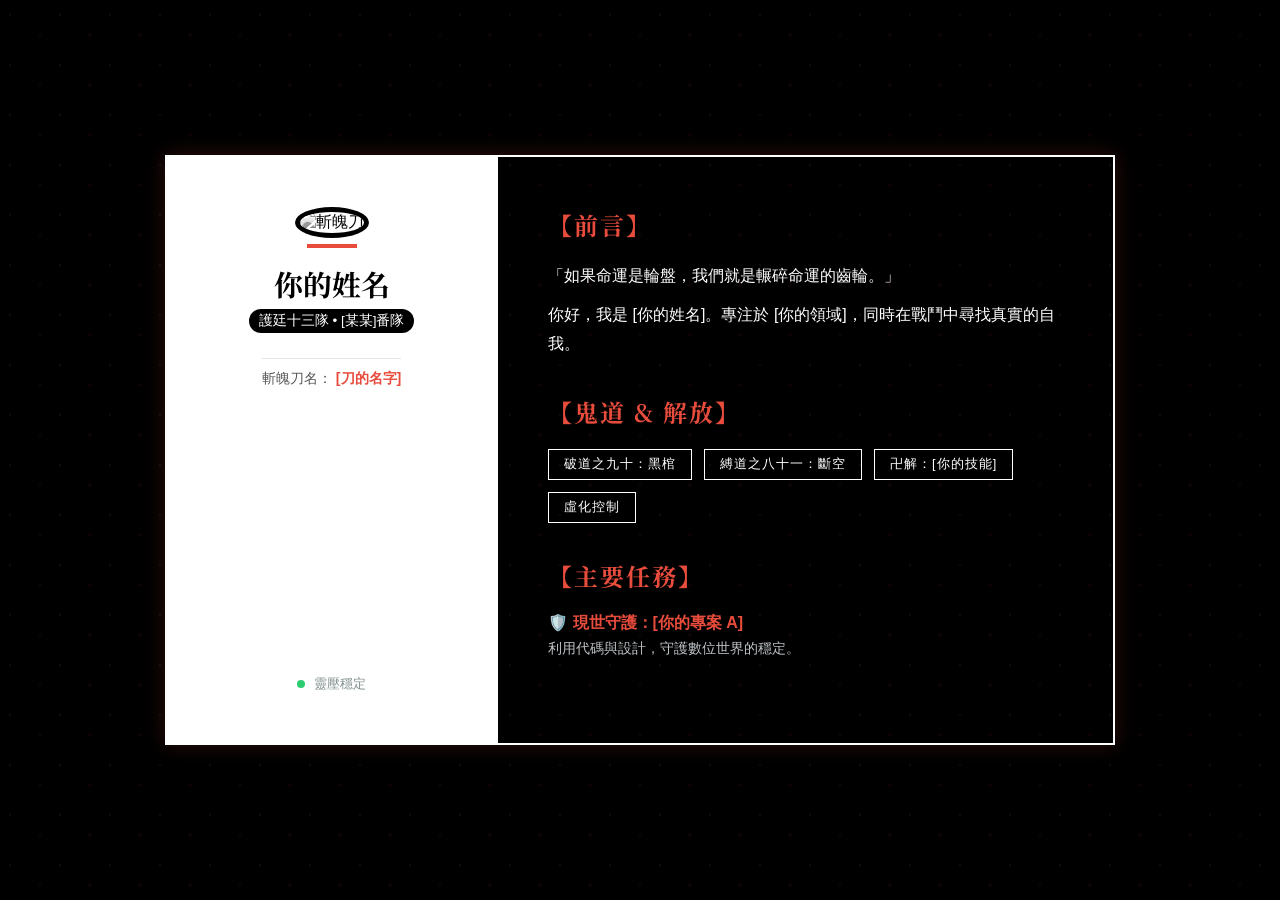
==== lab2/lab2.html @ b1182cb8 "自介" ====
<!DOCTYPE html>
<html lang="zh-Hant">
<head>
    <meta charset="UTF-8">
    <meta name="viewport" content="width=device-width, initial-scale=1.0">
    <title>護廷十三隊 - 自我介紹</title>
    <link rel="stylesheet" href="style.css">
    <link href="https://fonts.googleapis.com/css2?family=Kosugi+Maru&family=Noto+Serif+JP:wght@400;700&display=swap" rel="stylesheet">
</head>
<body>

    <div class="reiatsu-particles"></div>

    <div class="main-wrapper">
        <aside class="shinigami-profile">
            <div class="zanpakuto-icon">
                <img src="https://via.placeholder.com/150/000000/FFFFFF?text=BANKAI" alt="斬魄刀" class="avatar">
            </div>
            <h1 class="shinigami-name">你的姓名</h1>
            <p class="division-tag">護廷十三隊 • [某某]番隊</p>
            
            <div class="zanpakuto-info">
                <span class="label">斬魄刀名：</span>
                <span class="value">[刀的名字]</span>
            </div>

            <div class="soul-status">
                <span class="status-icon active"></span> 靈壓穩定
            </div>
        </aside>

        <main class="story-content">
            <section class="bio-section">
                <h2>【前言】</h2>
                <p>「如果命運是輪盤，我們就是輾碎命運的齒輪。」</p>
                <p>你好，我是 [你的姓名]。專注於 [你的領域]，同時在戰鬥中尋找真實的自我。</p>
            </section>

            <section class="skills-section">
                <h2>【鬼道 & 解放】</h2>
                <div class="skill-tags">
                    <span>破道之九十：黑棺</span>
                    <span>縛道之八十一：斷空</span>
                    <span>卍解：[你的技能]</span>
                    <span>虛化控制</span>
                </div>
            </section>

            <section class="mission-section">
                <h2>【主要任務】</h2>
                <div class="mission-item">
                    <strong>🛡️ 現世守護：[你的專案 A]</strong>
                    <p>利用代碼與設計，守護數位世界的穩定。</p>
                </div>
            </section>
        </main>
    </div>

</body>
</html>
---- lab2/style.css ----
/* 死神風格：黑、白、赤 */
:root {
    --color-bg: #000000;
    --color-text: #ffffff;
    --color-accent: #e74c3c; /* 靈壓與虛化的紅色 */
    --color-sub: #bdc3c7;
    --font-jp: 'Noto Serif JP', serif; /* 書法感字體 */
    --font-shinigami: 'Kosugi Maru', sans-serif;
}

* {
    margin: 0;
    padding: 0;
    box-sizing: border-box;
}

body {
    background-color: var(--color-bg);
    color: var(--color-text);
    font-family: var(--font-shinigami);
    display: flex;
    justify-content: center;
    align-items: center;
    min-height: 100vh;
    padding: 20px;
    overflow-x: hidden;
}

/* 靈壓背景動畫 */
.reiatsu-particles {
    position: fixed;
    top: 0;
    left: 0;
    width: 100%;
    height: 100%;
    background: 
        radial-gradient(circle at 20% 30%, rgba(255,255,255,0.05) 1px, transparent 1px),
        radial-gradient(circle at 80% 70%, rgba(231, 76, 60, 0.05) 2px, transparent 2px);
    background-size: 50px 50px;
    animation: reiatsuFlow 10s linear infinite;
    z-index: -1;
}

@keyframes reiatsuFlow {
    from { background-position: 0 0; }
    to { background-position: 100px 100px; }
}

/* 主容器 */
.main-wrapper {
    max-width: 950px;
    width: 100%;
    display: flex;
    border: 2px solid var(--color-text); /* 類似死神漫畫黑白框 */
    box-shadow: 0 0 20px rgba(231, 76, 60, 0.2); /* 微弱的紅光 */
    position: relative;
    overflow: hidden;
}

/* 左側：死神名片 */
.shinigami-profile {
    background: var(--color-text);
    color: var(--color-bg);
    padding: 50px 30px;
    width: 35%;
    display: flex;
    flex-direction: column;
    align-items: center;
    border-right: 2px solid var(--color-text);
}

.zanpakuto-icon {
    margin-bottom: 25px;
    position: relative;
}

.avatar {
    width: 130px;
    height: 130px;
    border-radius: 50%;
    border: 5px solid var(--color-bg);
    object-fit: cover;
    filter: grayscale(100%) contrast(120%); /* 灰階黑白效果 */
}

.zanpakuto-icon::after {
    content: '';
    position: absolute;
    bottom: -10px;
    left: 50%;
    transform: translateX(-50%);
    width: 50px;
    height: 4px;
    background-color: var(--color-accent); /* 下方的紅色強調 */
}

.shinigami-name {
    font-size: 1.8rem;
    font-weight: 700;
    margin-bottom: 5px;
    font-family: var(--font-jp); /* 使用日文書法感字體 */
}

.division-tag {
    font-size: 0.85rem;
    background-color: var(--color-bg);
    color: var(--color-text);
    padding: 3px 10px;
    border-radius: 20px;
    margin-bottom: 25px;
}

.zanpakuto-info {
    font-size: 0.9rem;
    margin-bottom: 10px;
    border-top: 1px solid rgba(0,0,0,0.1);
    padding-top: 10px;
}

.label { color: #555; }
.value { font-weight: 700; color: var(--color-accent); }

.soul-status {
    margin-top: auto;
    font-size: 0.8rem;
    color: #7f8c8d;
}

.status-icon.active {
    display: inline-block;
    width: 8px;
    height: 8px;
    background-color: #2ecc71;
    border-radius: 50%;
    margin-right: 5px;
}

/* 右側内容 */
.story-content {
    padding: 50px;
    width: 65%;
}

section {
    margin-bottom: 35px;
}

h2 {
    font-family: var(--font-jp);
    font-size: 1.5rem;
    color: var(--color-accent);
    margin-bottom: 20px;
    letter-spacing: 2px;
}

.bio-section p {
    margin-bottom: 10px;
    line-height: 1.8;
}

/* 技能標籤 */
.skill-tags {
    display: flex;
    flex-wrap: wrap;
    gap: 12px;
}

.skill-tags span {
    border: 1px solid var(--color-text);
    padding: 6px 15px;
    font-size: 0.8rem;
    letter-spacing: 1px;
    transition: 0.3s;
}

.skill-tags span:hover {
    background-color: var(--color-text);
    color: var(--color-bg);
    cursor: crosshair;
}

/* 任務 */
.mission-item strong {
    color: var(--color-accent);
    display: block;
    margin-bottom: 5px;
    font-size: 1rem;
}

.mission-item p {
    color: var(--color-sub);
    font-size: 0.9rem;
}

/* 響應式：手機版 */
@media (max-width: 768px) {
    .main-wrapper {
        flex-direction: column;
    }
    .shinigami-profile, .story-content {
        width: 100%;
        border: none;
    }
    .shinigami-profile {
        padding: 40px;
        border-bottom: 2px solid var(--color-text);
    }
    .story-content {
        padding: 30px;
    }
}
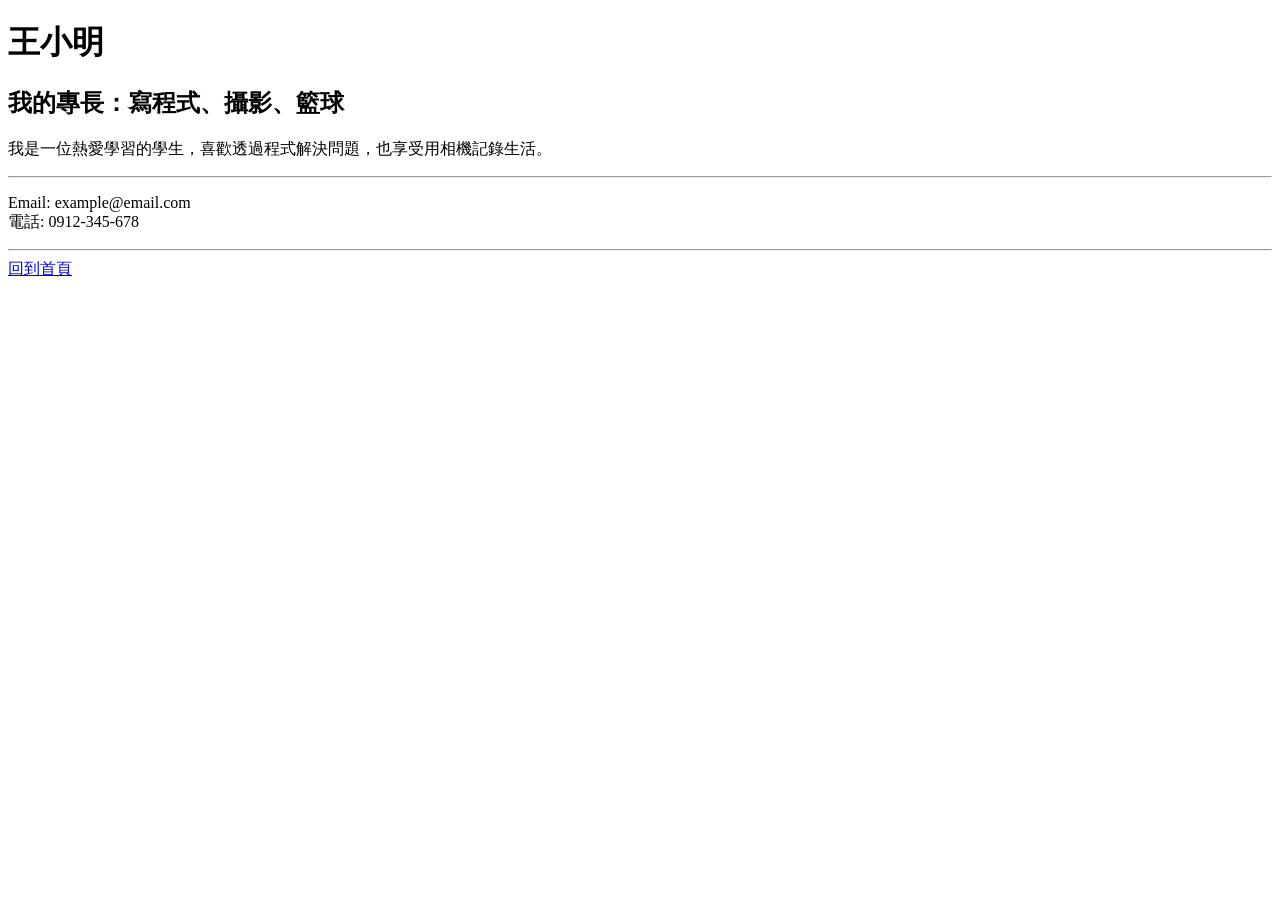
==== commit fbdbfb6b: "re upload" ====
--- a/lab2/lab2.html
+++ b/lab2/lab2.html
@@ -1,60 +1,34 @@
 <!DOCTYPE html>
 <html lang="zh-Hant">
 <head>
-    <meta charset="UTF-8">
-    <meta name="viewport" content="width=device-width, initial-scale=1.0">
-    <title>護廷十三隊 - 自我介紹</title>
-    <link rel="stylesheet" href="style.css">
-    <link href="https://fonts.googleapis.com/css2?family=Kosugi+Maru&family=Noto+Serif+JP:wght@400;700&display=swap" rel="stylesheet">
+    <meta charset="UTF-8"> <!-- 設定網頁編碼，避免中文亂碼 -->
+    <meta name="viewport" content="width=device-width, initial-scale=1.0"> <!-- 讓手機也能正常顯示 -->
+    <title>關於我</title> <!-- 瀏覽器分頁上顯示的標題 -->
 </head>
 <body>
+    <!-- 主標題：我的名字 -->
+    <h1>王小明</h1>
 
-    <div class="reiatsu-particles"></div>
+    <!-- 副標題：我的專長 -->
+    <h2>我的專長：寫程式、攝影、籃球</h2>
 
-    <div class="main-wrapper">
-        <aside class="shinigami-profile">
-            <div class="zanpakuto-icon">
-                <img src="https://via.placeholder.com/150/000000/FFFFFF?text=BANKAI" alt="斬魄刀" class="avatar">
-            </div>
-            <h1 class="shinigami-name">你的姓名</h1>
-            <p class="division-tag">護廷十三隊 • [某某]番隊</p>
-            
-            <div class="zanpakuto-info">
-                <span class="label">斬魄刀名：</span>
-                <span class="value">[刀的名字]</span>
-            </div>
+    <!-- 自我介紹段落 -->
+    <p>
+        我是一位熱愛學習的學生，喜歡透過程式解決問題，也享受用相機記錄生活。
+    </p>
 
-            <div class="soul-status">
-                <span class="status-icon active"></span> 靈壓穩定
-            </div>
-        </aside>
+    <!-- 分隔線 -->
+    <hr>
 
-        <main class="story-content">
-            <section class="bio-section">
-                <h2>【前言】</h2>
-                <p>「如果命運是輪盤，我們就是輾碎命運的齒輪。」</p>
-                <p>你好，我是 [你的姓名]。專注於 [你的領域]，同時在戰鬥中尋找真實的自我。</p>
-            </section>
+    <!-- 聯絡資訊 -->
+    <p>
+        Email: example@email.com<br>
+        電話: 0912-345-678
+    </p>
 
-            <section class="skills-section">
-                <h2>【鬼道 & 解放】</h2>
-                <div class="skill-tags">
-                    <span>破道之九十：黑棺</span>
-                    <span>縛道之八十一：斷空</span>
-                    <span>卍解：[你的技能]</span>
-                    <span>虛化控制</span>
-                </div>
-            </section>
+    <hr>
 
-            <section class="mission-section">
-                <h2>【主要任務】</h2>
-                <div class="mission-item">
-                    <strong>🛡️ 現世守護：[你的專案 A]</strong>
-                    <p>利用代碼與設計，守護數位世界的穩定。</p>
-                </div>
-            </section>
-        </main>
-    </div>
-
+    <!-- 回首頁 -->
+    <a href="index.html">回到首頁</a>
 </body>
 </html>
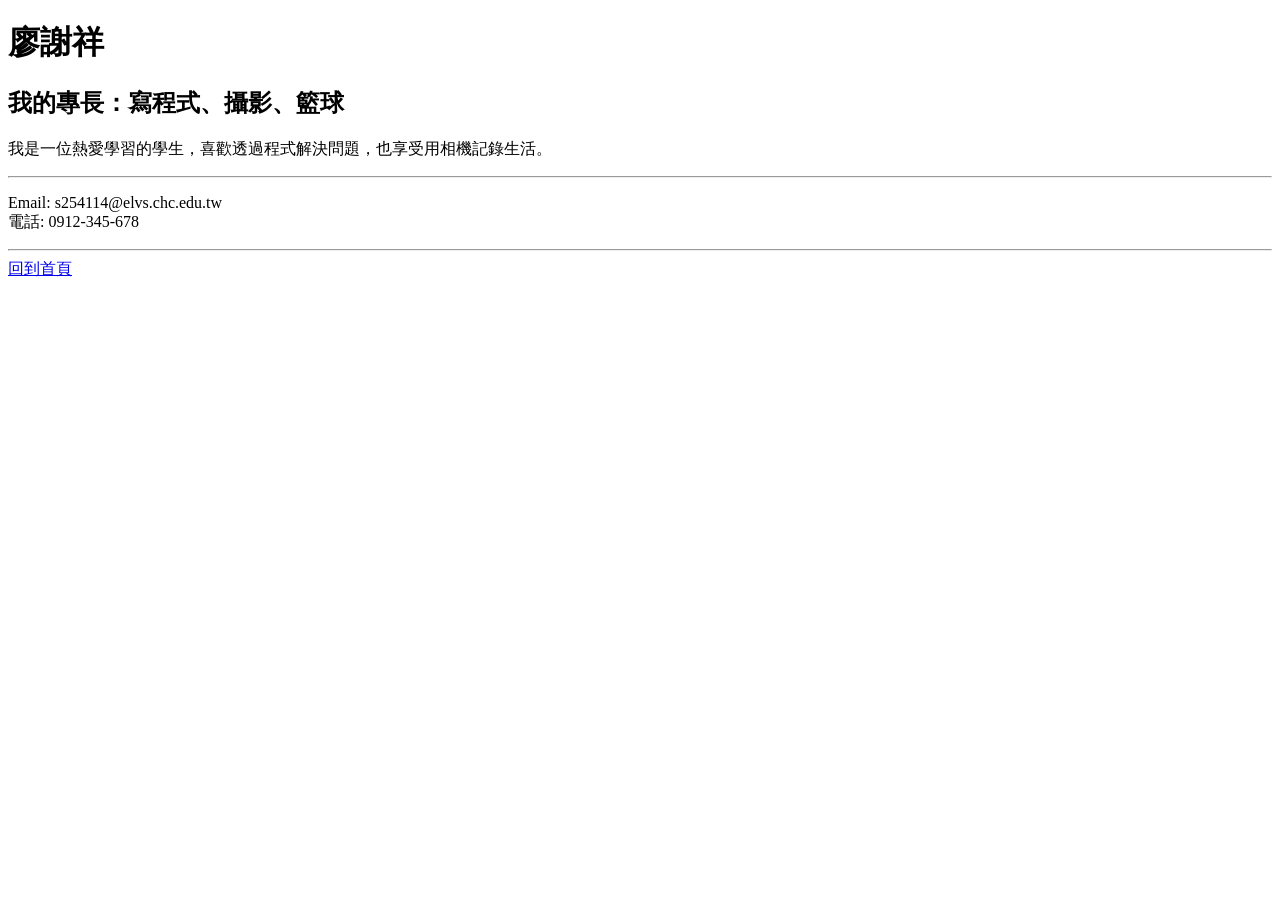
==== commit e85c25e5: "112" ====
--- a/lab2/lab2.html
+++ b/lab2/lab2.html
@@ -7,7 +7,7 @@
 </head>
 <body>
     <!-- 主標題：我的名字 -->
-    <h1>王小明</h1>
+    <h1>廖謝祥</h1>
 
     <!-- 副標題：我的專長 -->
     <h2>我的專長：寫程式、攝影、籃球</h2>
@@ -22,7 +22,7 @@
 
     <!-- 聯絡資訊 -->
     <p>
-        Email: example@email.com<br>
+        Email: s254114@elvs.chc.edu.tw<br>
         電話: 0912-345-678
     </p>
 
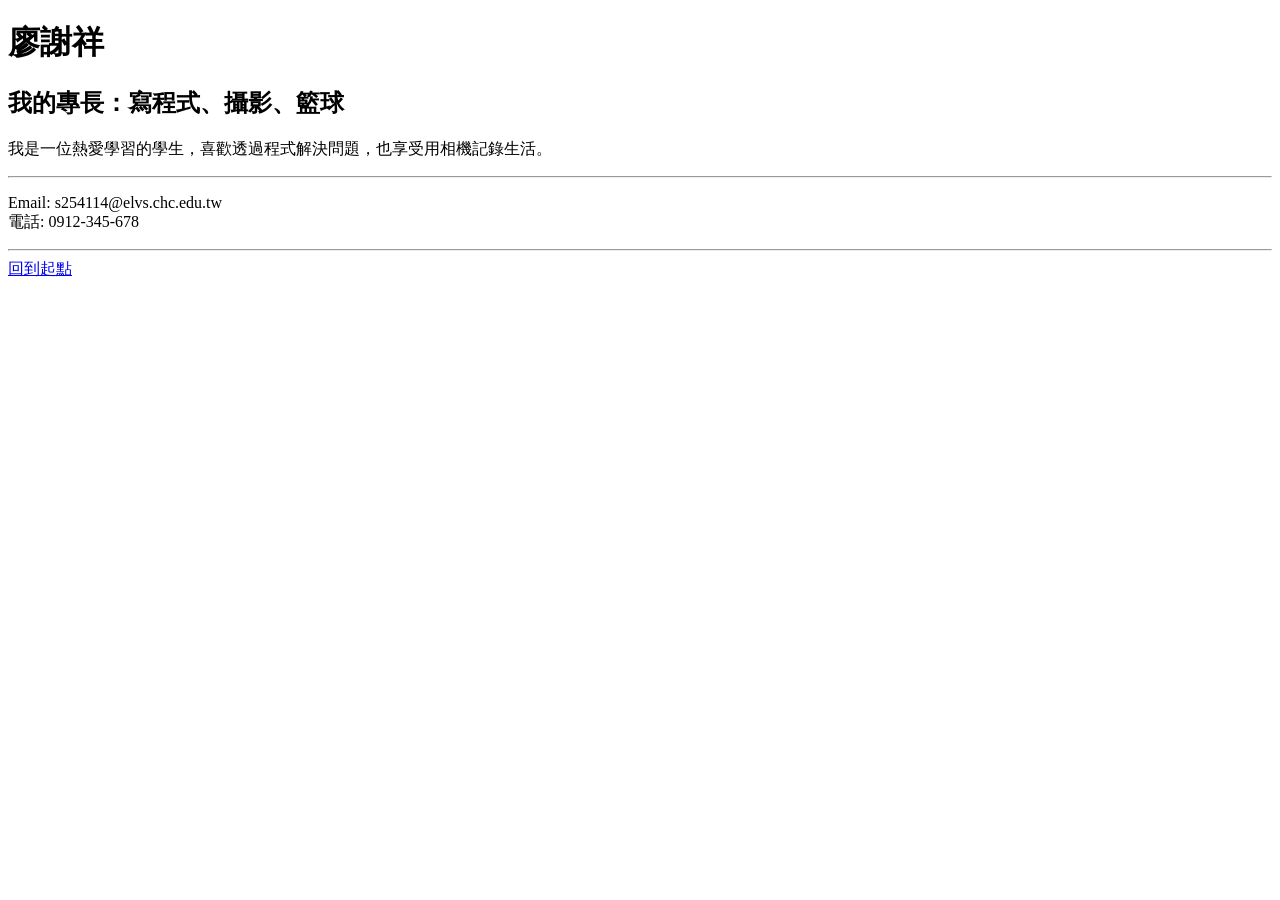
==== commit 3e2034c0: "Update lab2.html" ====
--- a/lab2/lab2.html
+++ b/lab2/lab2.html
@@ -29,6 +29,6 @@
     <hr>
 
     <!-- 回首頁 -->
-    <a href="index.html">回到首頁</a>
+    <a href="https://s254114-bot.github.io/114-web">回到起點</a>
 </body>
 </html>
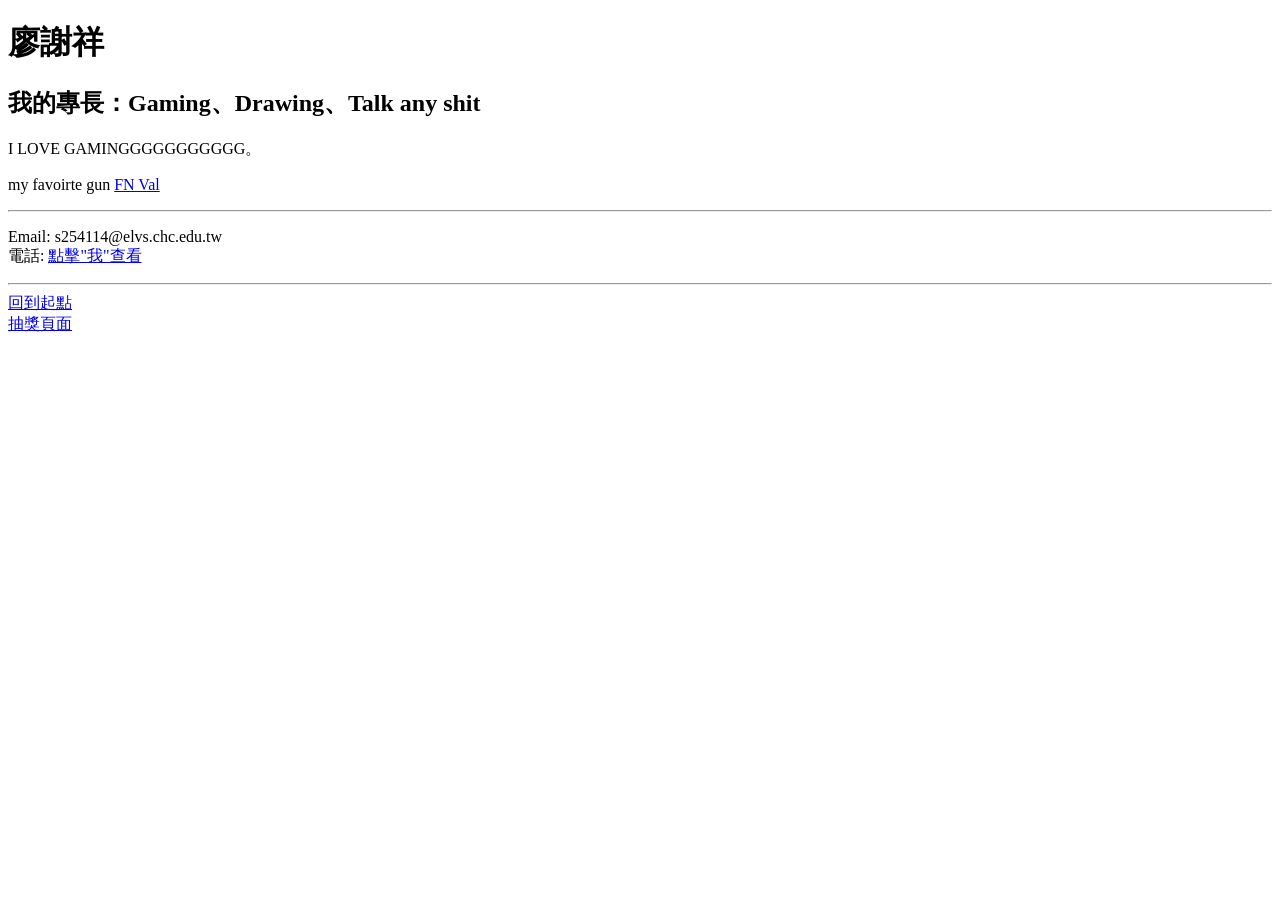
==== commit e1cc29e1: "update better" ====
--- a/lab2/lab2.html
+++ b/lab2/lab2.html
@@ -3,18 +3,22 @@
 <head>
     <meta charset="UTF-8"> <!-- 設定網頁編碼，避免中文亂碼 -->
     <meta name="viewport" content="width=device-width, initial-scale=1.0"> <!-- 讓手機也能正常顯示 -->
-    <title>關於我</title> <!-- 瀏覽器分頁上顯示的標題 -->
+    <title>Among Us</title> <!-- 瀏覽器分頁上顯示的標題 -->
 </head>
 <body>
     <!-- 主標題：我的名字 -->
     <h1>廖謝祥</h1>
 
     <!-- 副標題：我的專長 -->
-    <h2>我的專長：寫程式、攝影、籃球</h2>
+    <h2>我的專長：Gaming、Drawing、Talk any shit</h2>
 
     <!-- 自我介紹段落 -->
     <p>
-        我是一位熱愛學習的學生，喜歡透過程式解決問題，也享受用相機記錄生活。
+        I LOVE GAMINGGGGGGGGGGG。
+        
+    </p>
+    <p>
+        my favoirte gun   <a href="https://upload.wikimedia.org/wikipedia/commons/7/71/AS_Val_%28541-03%29_mod_noBG.png">FN Val</a>
     </p>
 
     <!-- 分隔線 -->
@@ -23,12 +27,14 @@
     <!-- 聯絡資訊 -->
     <p>
         Email: s254114@elvs.chc.edu.tw<br>
-        電話: 0912-345-678
+        電話: <a href="https://www.youtube.com/watch?v=dQw4w9WgXcQ">點擊"我"查看</a>
     </p>
 
     <hr>
 
     <!-- 回首頁 -->
     <a href="https://s254114-bot.github.io/114-web">回到起點</a>
+    <br>
+    <a href="https://s254114-bot.github.io/114-web/lab1/lab1.html">抽獎頁面</a>
 </body>
 </html>
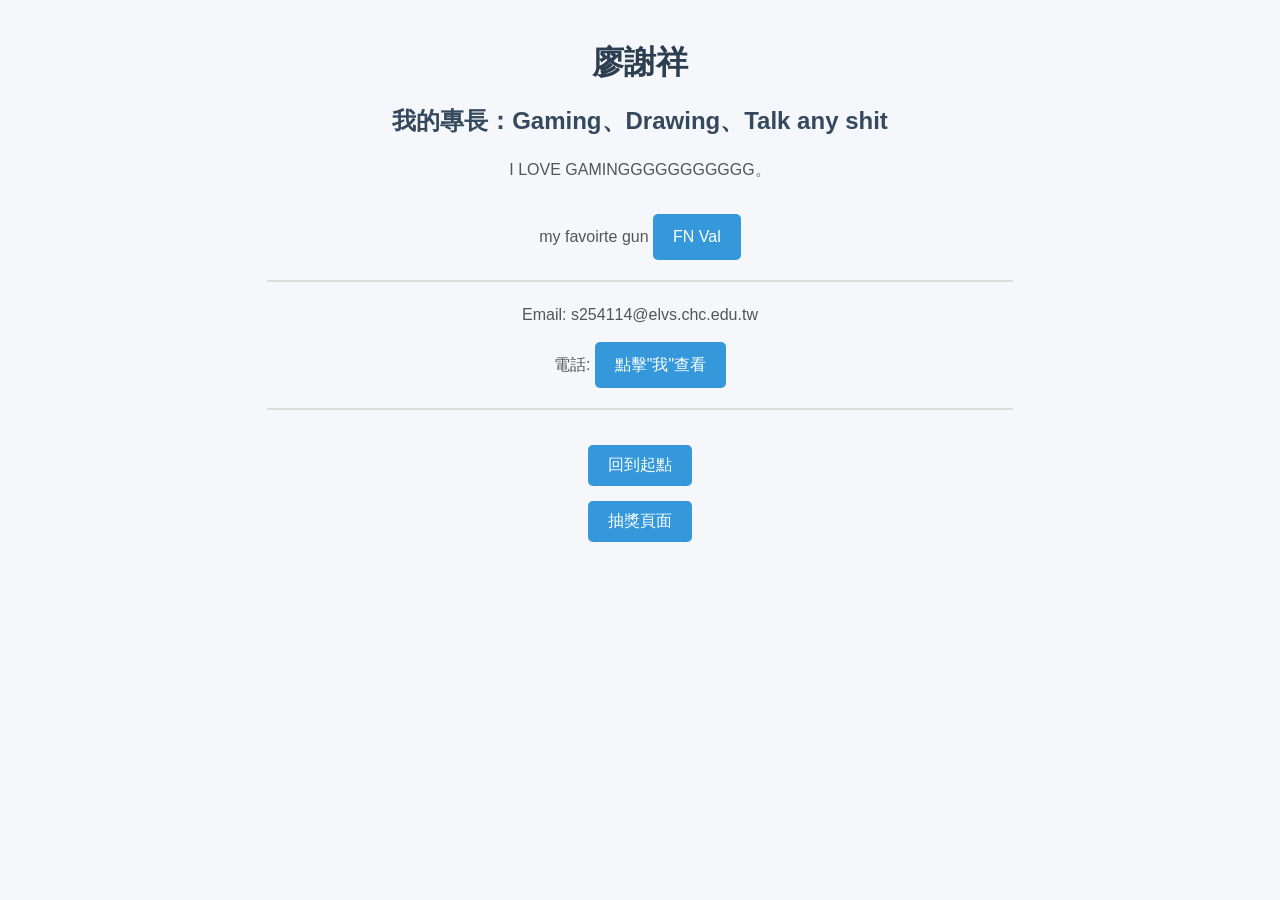
==== commit 304dc2fa: "css" ====
--- a/lab2/lab2.html
+++ b/lab2/lab2.html
@@ -4,6 +4,7 @@
     <meta charset="UTF-8"> <!-- 設定網頁編碼，避免中文亂碼 -->
     <meta name="viewport" content="width=device-width, initial-scale=1.0"> <!-- 讓手機也能正常顯示 -->
     <title>Among Us</title> <!-- 瀏覽器分頁上顯示的標題 -->
+    <link rel="stylesheet" href="style.css">
 </head>
 <body>
     <!-- 主標題：我的名字 -->
--- a/lab2/style.css
+++ b/lab2/style.css
@@ -0,0 +1,49 @@
+/* 整體頁面設定 */
+body {
+    font-family: Arial, sans-serif;
+    background-color: #f5f7fa;
+    margin: 0;
+    padding: 20px;
+    text-align: center;
+}
+
+/* 主標題 */
+h1 {
+    color: #2c3e50;
+    margin-bottom: 10px;
+}
+
+/* 副標題 */
+h2 {
+    color: #34495e;
+    margin-bottom: 20px;
+}
+
+/* 段落 */
+p {
+    color: #555;
+    line-height: 1.6;
+}
+
+/* 分隔線 */
+hr {
+    margin: 20px auto;
+    width: 60%;
+    border: 1px solid #ddd;
+}
+
+/* 連結按鈕 */
+a {
+    display: inline-block;
+    margin-top: 15px;
+    padding: 10px 20px;
+    background-color: #3498db;
+    color: white;
+    text-decoration: none;
+    border-radius: 5px;
+}
+
+/* 滑鼠移上效果 */
+a:hover {
+    background-color: #2980b9;
+}
